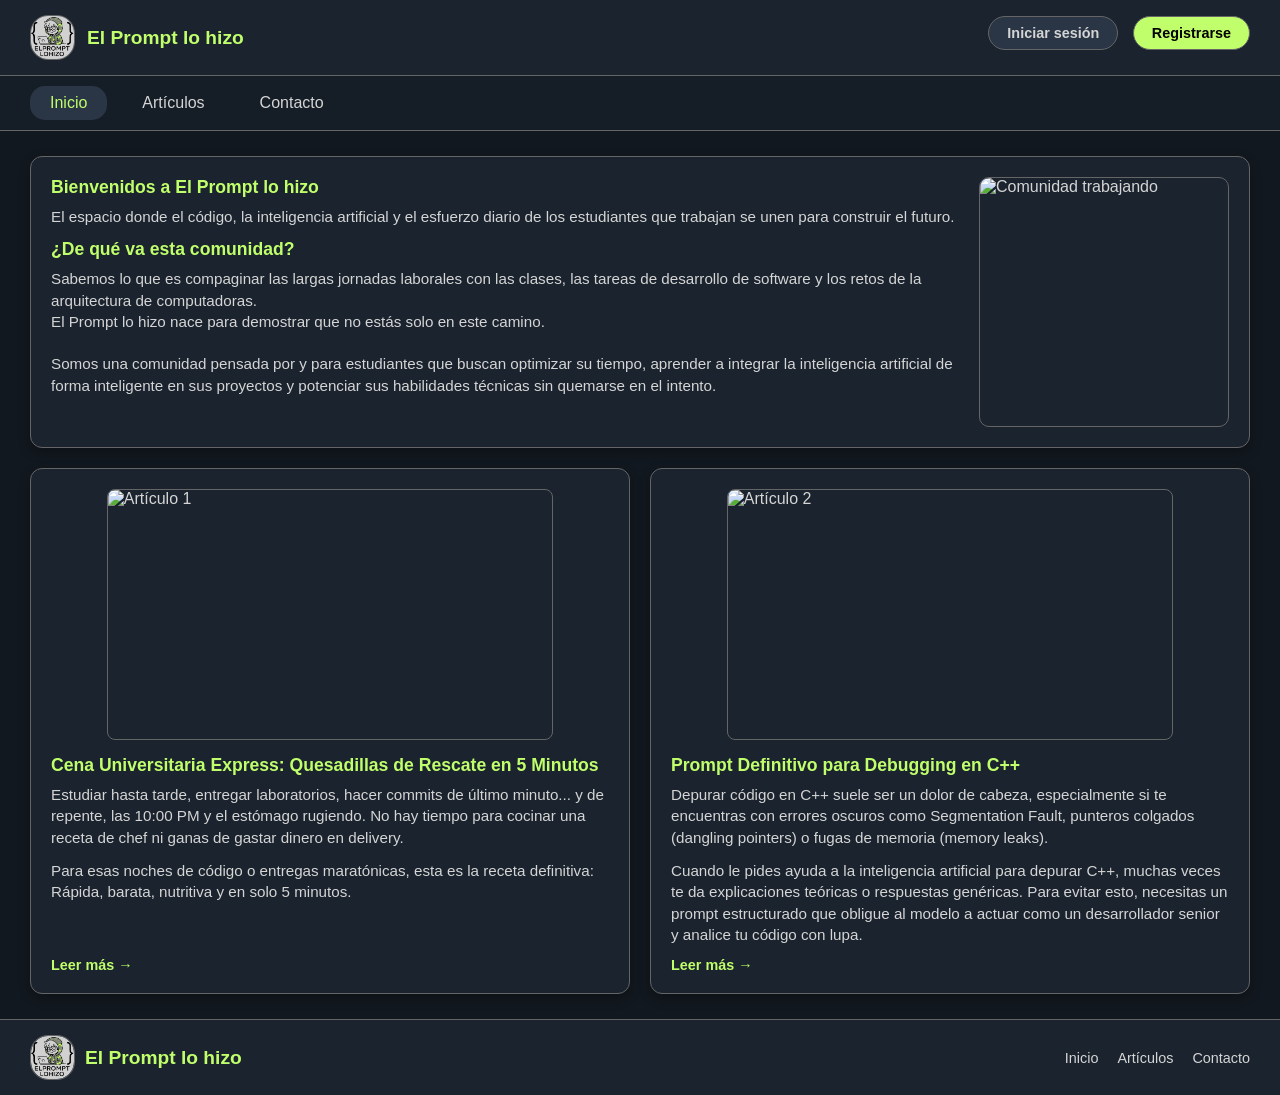
==== Index.html @ 2c09c091 "Add files via upload" ====
<!DOCTYPE html>
<html lang="es">
<head>
  <meta charset="UTF-8">
  <meta name="viewport" content="width=device-width, initial-scale=1.0">
  <title>El Prompt lo hizo</title>
  <link rel="stylesheet" href="styles.css">
</head>
<body>

  <!-- Header -->
  <header>
    <a href="index.html" class="logo-container">
      <div class="logo-circle">
        <img src="img/logo.png" alt="Logo de la web">
      </div>
      <span class="logo-text">El Prompt lo hizo</span>
    </a>
    <div class="auth-buttons">
      <button class="btn-login" href=#">Iniciar sesión</button>
      <button class="btn-register" href=#">Registrarse</button>
    </div>
  </header>

  <!-- Navegación -->
  <nav>
    <a href="index.html" class="active">Inicio</a>
    <a href="articulos.html">Artículos</a>
    <a href="contacto.html">Contacto</a>
  </nav>

  <!-- Contenido Principal -->
  <main>
    <!-- 1. Presentación de la comunidad -->
    <section class="card-horizontal full-width">
      <div class="card-content">
        <div>
          <h3>Bienvenidos a El Prompt lo hizo</h3>
          <p>El espacio donde el código, la inteligencia artificial y el esfuerzo diario de los estudiantes que trabajan se unen para construir el futuro.</p>
          <h3>¿De qué va esta comunidad?</h3>
          <p>
            Sabemos lo que es compaginar las largas jornadas laborales con las clases, las tareas de desarrollo de software y los retos de la arquitectura de computadoras.<br>
            El Prompt lo hizo nace para demostrar que no estás solo en este camino.<br><br>
            Somos una comunidad pensada por y para estudiantes que buscan optimizar su tiempo, aprender a integrar la inteligencia artificial de forma inteligente en sus proyectos y potenciar sus habilidades técnicas sin quemarse en el intento.
          </p>
        </div>
      </div>
      <img src="https://sudonull.com/art/d92f5e/what-is-the-best-coding-roadmap-for-beginners-step-by-step.webp" alt="Comunidad trabajando" class="card-img-square">
    </section>

    <!-- 2. Primer artículo destacado -->
    <section class="card">
      <div>
        <img src="https://i.ibb.co/dwZ777Sp/quesadilla.jpg" alt="Artículo 1" class="card-img">
        <h3>Cena Universitaria Express: Quesadillas de Rescate en 5 Minutos</h3>
        <p>Estudiar hasta tarde, entregar laboratorios, hacer commits de último minuto... y de repente, las 10:00 PM y el estómago rugiendo. No hay tiempo para cocinar una receta de chef ni ganas de gastar dinero en delivery.</p>
        <p>Para esas noches de código o entregas maratónicas, esta es la receta definitiva: Rápida, barata, nutritiva y en solo 5 minutos.</p>      </div>
      <a href="articulo-1.html">Leer más →</a>
    </section>

    <!-- 3. Segundo artículo destacado -->
    <section class="card">
      <div>
        <img src="https://media.geeksforgeeks.org/wp-content/uploads/20200810095221/geeksforgeeksDebug1.png" alt="Artículo 2" class="card-img">
        <h3>Prompt Definitivo para Debugging en C++</h3>
        <p>Depurar código en C++ suele ser un dolor de cabeza, especialmente si te encuentras con errores oscuros como Segmentation Fault, punteros colgados (dangling pointers) o fugas de memoria (memory leaks).</p>
        <p>Cuando le pides ayuda a la inteligencia artificial para depurar C++, muchas veces te da explicaciones teóricas o respuestas genéricas. Para evitar esto, necesitas un prompt estructurado que obligue al modelo a actuar como un desarrollador senior y analice tu código con lupa.</p>
      </div>
      <a href="articulo-2.html">Leer más →</a>
    </section>
  </main>

  <!-- Footer -->
  <footer>
    <div class="footer-brand">
      <div class="logo-circle">
        <img src="img/logo.png" alt="Logo de la web" width="70" style="border-radius: 40%;">
      </div>
      <span class="logo-text">El Prompt lo hizo</span>
    </div>
    <div>
      <a href="index.html">Inicio</a>
      <a href="articulos.html">Artículos</a>
      <a href="contacto.html">Contacto</a>
    </div>
  </footer>

</body>
</html>
---- styles.css ----
* {
    box-sizing: border-box;
    margin: 0;
    padding: 0;
    font-family: 'Segoe UI', Tahoma, Geneva, Verdana, sans-serif;
}
body {
    background-color: #12181F; 
    color: #D5D5D5;
    display: flex;
    flex-direction: column;
    min-height: 100vh;
    margin: 0;
}
header {
    height: 12%;
    background-color: #1A232E;
    padding: 15px 30px;
    display: flex;
    justify-content: space-between;
    align-items: center;
    border-bottom: 1px solid #656565;
}
.logo-container {
    display: flex;
    align-items: center;
    gap: 12px;
    text-decoration: none;
}
.logo-circle {
    width: 45px;
    height: 45px;
    background-color: #2A3646;
    border-radius: 40%;
    border: 1px solid #656565;
    overflow: hidden;
    display: flex;
    align-items: center;
    justify-content: center;
}
.logo-circle img {
    width: 100%;
    height: 100%;
    object-fit: cover;
}
.logo-text {
    font-weight: bold;
    font-size: 1.2rem;
    color: #C0FF6B;
}
.auth-buttons button {
    padding: 8px 18px;
    border-radius: 20px;
    border: 1px solid #656565;
    cursor: pointer;
    font-weight: 600;
    margin-left: 10px;
    margin-bottom: 10px;
    font-size: 0.9rem;
}
.btn-login {
    background-color: #2A3646;
    color: #D5D5D5;
}
.btn-register {
    background-color: #C0FF6B;
    color: #000000;
    border-color: #C0FF6B;
}
.btn-login:hover {
    background-color: #12181e6f;
}
.btn-register:hover {
    background-color: #d5f1af;
}

nav {
    background-color: #151D27;
    padding: 10px 30px;
    display: flex;
    gap: 15px;
    border-bottom: 1px solid #656565;
}
nav a {
    color: #D5D5D5;
    text-decoration: none;
    padding: 8px 20px;
    border-radius: 15px;
    font-weight: 500;
    transition: 0.3s;
}
nav a.active, nav a:hover {
    background-color: #2A3646;
    color: #C0FF6B;
}


/* ==========================================
   ESTILOS PARA LA PÁGINA PRINCIPAL
   ========================================== */
main {
    display: grid;
    grid-template-columns: 1fr 1fr;
    gap: 20px;
    padding: 25px 30px;
    flex: 1;
}
.full-width {
    grid-column: span 2;
}
.card-horizontal {
    background-color: #1A232E;
    border-radius: 12px;
    padding: 20px;
    border: 1px solid #656565;
    box-shadow: 0 4px 12px rgba(0,0,0,0.3);
    display: flex;
    justify-content: space-between;
    align-items: center;
    gap: 20px;
    width: 100%;
}
.card-content {
    display: flex;
    flex-direction: column;
    justify-content: space-between;
    height: 100%;
    flex: 1;
    min-width: 0;
}
.card-img-square {
    width: 250px;
    height: 250px;
    object-fit: cover;
    border-radius: 10px;
    border: 1px solid #656565;
    flex-shrink: 0;
}
.card {
    background-color: #1A232E;
    border-radius: 12px;
    padding: 20px;
    border: 1px solid #656565;
    box-shadow: 0 4px 12px rgba(0,0,0,0.3);
    display: flex;
    flex-direction: column;
    justify-content: space-between;
}
.card-img {
    width: 80%;
    height: auto;
    aspect-ratio: 16 / 9;
    object-fit: cover;
    border-radius: 8px;
    margin: 0 auto 15px auto;
    display: block;
    border: 1px solid #656565;
}
.card h3, .card-horizontal h3 {
    color: #C0FF6B;
    font-size: 1.1rem;
    margin-bottom: 8px;
}
.card p, .card-horizontal p {
    color: #D5D5D5;
    font-size: 0.95rem;
    line-height: 1.4;
    margin-bottom: 12px;
}
.card a, .card-horizontal a {
    color: #C0FF6B;
    text-decoration: none;
    font-weight: bold;
    display: inline-block;
    font-size: 0.9rem;
}
.card a:hover, .card-horizontal a:hover {
    text-decoration: underline;
}


/* ==========================================
   ESTILOS PARA LA PÁGINA DE ARTÍCULOS
   ========================================== */
main.articles-grid {
    grid-template-columns: 260px 2fr 1.1fr;
    align-items: start;
}
.card-header-flex {
    display: flex;
    justify-content: space-between;
    align-items: center;
    margin-bottom: 15px;
}
.category-list {
    display: flex;
    flex-direction: column; 
    gap: 12px;
    list-style: none;
    padding: 0;
    margin-top: 15px;
}
.category-list li {
    width: 100%;
}
.category-btn {
    width: 100%;
    text-align: left;
    background-color: #222C38;
    color: #D5D5D5;
    border: 1px solid #2A3646;
    padding: 12px 16px;
    border-radius: 8px;
    font-weight: 600;
    font-size: 0.9rem;
    cursor: pointer;
    transition: all 0.2s ease;
}
.category-btn:hover,
.category-btn.active {
    background-color: #2A3646;
    color: #C0FF6B;
    border-color: #C0FF6B;
}
.article-selected img {
    width: 100%;
    height: 180px;
    object-fit: cover;
    border-radius: 8px;
    margin-bottom: 15px;
    border: 1px solid #656565;
}
.article-selected h2 {
    color: #C0FF6B;
    font-size: 1.4rem;
    margin-bottom: 12px;
}
.article-selected h3 {
    color: #C0FF6B;
    margin: 20px 0 10px 0;
    font-size: 1.15rem;
}
.article-selected h4 {
    color: #D5D5D5;
    margin: 15px 0 8px 0;
    font-size: 1rem;
}
.article-selected p {
    margin-bottom: 12px;
    line-height: 1.6;
}
.article-selected ul {
    margin: 10px 0 15px 20px;
    line-height: 1.6;
}
.article-selected ul li {
    margin-bottom: 6px;
}
.hidden {
    display: none;
}
.article-selected pre {
    background-color: #12181F;
    border: 1px solid #656565;
    border-radius: 8px;
    padding: 15px;
    overflow-x: auto;
    margin: 15px 0;
    white-space: pre-wrap;
    word-break: break-word;
}
.article-selected code {
    font-family: 'Consolas', 'Courier New', Courier, monospace;
    color: #C0FF6B;
    font-size: 0.88rem;
}
.btn-toggle-article {
    background-color: transparent;
    color: #C0FF6B;
    border: 1px solid #C0FF6B;
    padding: 10px 20px;
    border-radius: 20px;
    font-weight: 600;
    cursor: pointer;
    margin-top: 15px;
    align-self: flex-start;
    transition: all 0.3s ease;
}
.btn-toggle-article:hover {
    background-color: #C0FF6B;
    color: #000000;
}
.btn-add {
    background-color: #C0FF6B; /* Fondo verde brillante */
    color: #000000;
    border: none;
    padding: 8px 16px;
    border-radius: 8px;
    font-weight: bold;
    font-size: 0.85rem;
    cursor: pointer;
    transition: background-color 0.2s ease;
}
.btn-add:hover {
    background-color: #d5f1af;
}
table {
    width: 100%;
    border-collapse: collapse;
    margin-top: 10px;
    border-radius: 8px;
    overflow: hidden; /* Mantiene los bordes redondeados en el thead */
}
thead {
    background-color: #12181F;
    border-bottom: 2px solid #C0FF6B;
}
td {
    padding: 12px;
    text-align: left;
    border-bottom: 1px solid #2A3646;
    font-size: 0.9rem;
}
tbody tr:hover {
    background-color: rgba(255, 255, 255, 0.03);
}
.article-link {
    color: #D5D5D5;
    text-decoration: none;
    transition: color 0.2s ease;
}
.article-link:hover {
    color: #C0FF6B;
    text-decoration: underline;
}
.tag {
    display: inline-block;
    padding: 3px 10px;
    border-radius: 12px;
    font-size: 0.75rem;
    font-weight: bold;
}
.tag-food { background-color: #3b2d1d; color: #ff9d42; border: 1px solid #ff9d42; }
.tag-ai   { background-color: #1d333b; color: #42d4ff; border: 1px solid #42d4ff; }
.tag-code { background-color: #1d3b25; color: #42ff7b; border: 1px solid #42ff7b; }
.tag-tips { background-color: #381d3b; color: #e342ff; border: 1px solid #e342ff; }

   /* ==========================================
   ESTILOS PARA LA PÁGINA DE CONTACTO
   ========================================== */
main.contact-page {
    display: flex;
    justify-content: center;
    align-items: flex-start;
    padding: 40px 30px;
}
.contact-card {
    background-color: #1A232E;
    border-radius: 12px;
    padding: 30px;
    border: 1px solid #656565;
    box-shadow: 0 4px 12px rgba(0,0,0,0.3);
    width: 100%;
    max-width: 900px;
}
.contact-card h2 {
    color: #D5D5D5;
    font-size: 1.8rem;
    margin-bottom: 25px;
    border-bottom: 2px solid #656565;
    padding-bottom: 10px;
}
.contact-form {
    display: grid;
    grid-template-columns: 1fr 1fr;
    gap: 25px;
}
.form-group {
    display: flex;
    flex-direction: column;
    gap: 8px;
}
.form-group label {
    color: #D5D5D5;
    font-size: 0.95rem;
    font-weight: 500;
}
.form-group input,
.form-group select,
.form-group textarea {
    background-color: #222D3D;
    border: 1px solid #656565;
    border-radius: 8px;
    padding: 10px 14px;
    color: #D5D5D5;
    font-size: 0.9rem;
    outline: none;
    transition: border-color 0.2s;
}
.form-group input:focus,
.form-group select:focus,
.form-group textarea:focus {
    border-color: #C0FF6B;
}
.form-group textarea {
    resize: vertical;
    min-height: 100px;
}
.form-group select {
    cursor: pointer;
}
.form-actions {
    grid-column: span 2;
    display: flex;
    justify-content: flex-end;
    margin-top: 10px;
}
.btn-submit {
    background-color: #BDC8D3;
    color: #000000;
    border: none;
    padding: 10px 25px;
    border-radius: 20px;
    font-size: 0.95rem;
    font-weight: 600;
    cursor: pointer;
    transition: 0.2s;
}
.btn-submit:hover {
    background-color: #C0FF6B;
}


   /* ==========================================
   ESTILOS PARA LA PÁGINA DE FOOTER
   ========================================== */

footer {
    background-color: #1A232E;
    padding: 15px 30px;
    display: flex;
    justify-content: space-between;
    align-items: center;
    border-top: 1px solid #656565;
    font-size: 0.9rem;
    color: #D5D5D5;
}
.footer-brand {
    display: flex;
    align-items: center;
    gap: 10px;
}
footer a {
    color: #D5D5D5;
    margin-left: 15px;
    text-decoration: none;
    transition: 0.3s;
}
footer a:hover {
    color: #C0FF6B;
}
@media (max-width: 900px) {
    main {
        grid-template-columns: 1fr;
    }
    .full-width {
        grid-column: span 1;
    }
}
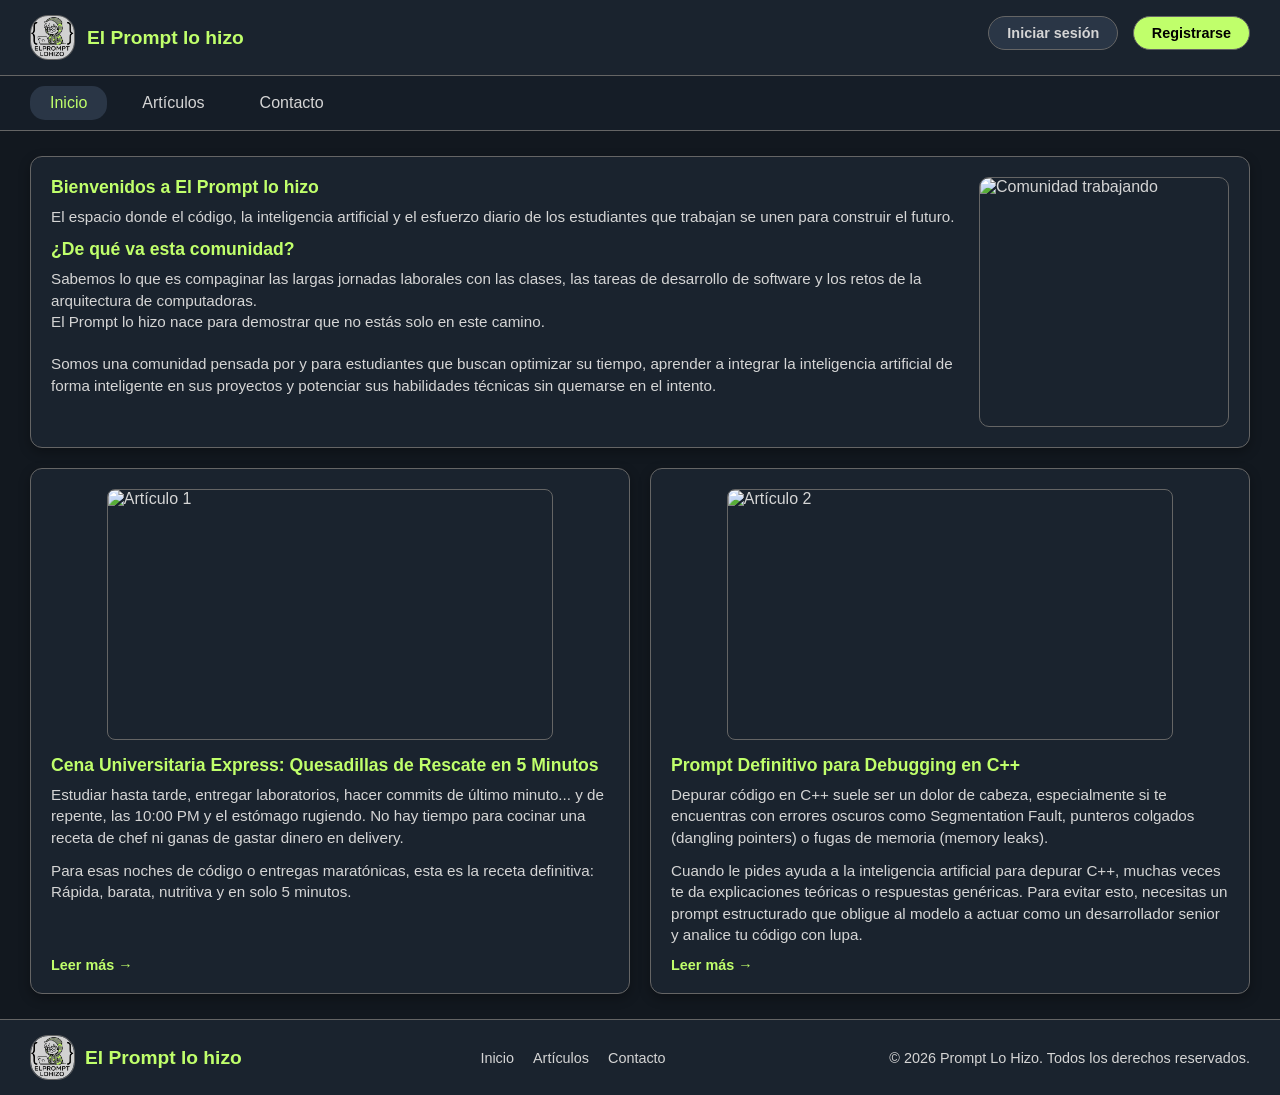
==== commit a9f264d9: "Add files via upload" ====
--- a/Index.html
+++ b/Index.html
@@ -70,20 +70,24 @@
     </section>
   </main>
 
-  <!-- Footer -->
-  <footer>
-    <div class="footer-brand">
-      <div class="logo-circle">
-        <img src="img/logo.png" alt="Logo de la web" width="70" style="border-radius: 40%;">
+    <!-- Footer -->
+    <footer>
+      <div class="footer-brand">
+        <div class="logo-circle">
+          <img src="img/logo.png" alt="Logo de la web" width="70" style="border-radius: 40%;">
+        </div>
+        <span class="logo-text">El Prompt lo hizo</span>
       </div>
-      <span class="logo-text">El Prompt lo hizo</span>
-    </div>
-    <div>
-      <a href="index.html">Inicio</a>
-      <a href="articulos.html">Artículos</a>
-      <a href="contacto.html">Contacto</a>
-    </div>
-  </footer>
+      <div>
+        <a href="index.html">Inicio</a>
+        <a href="articulos.html">Artículos</a>
+        <a href="contacto.html">Contacto</a>
+      </div>
+
+      <!-- Información de derechos -->
+      <p>&copy; 2026 Prompt Lo Hizo. Todos los derechos reservados.</p>
+
+    </footer>
 
 </body>
 </html>
--- a/styles.css
+++ b/styles.css
@@ -183,9 +183,27 @@
    ESTILOS PARA LA PÁGINA DE ARTÍCULOS
    ========================================== */
 main.articles-grid {
-    grid-template-columns: 260px 2fr 1.1fr;
+    grid-template-columns: minmax(180px, 260px) minmax(0, 2fr) minmax(220px, 1fr);
     align-items: start;
 }
+
+main.articles-grid > .card {
+    min-width: 0;
+}
+
+.article-selected {
+    min-width: 0;
+}
+
+.article-selected img {
+    width: 100%;
+    max-width: 100%;
+    height: auto;
+    aspect-ratio: 16 / 9;
+    object-fit: cover;
+}   
+
+
 .card-header-flex {
     display: flex;
     justify-content: space-between;
@@ -459,11 +477,259 @@
 footer a:hover {
     color: #C0FF6B;
 }
+
+
+
+/* ==========================================
+   TABLETS
+   ========================================== */
 @media (max-width: 900px) {
+
+    /* Contenido principal */
     main {
         grid-template-columns: 1fr;
-    }
+        padding: 20px;
+    }
+
     .full-width {
         grid-column: span 1;
     }
-}+
+    /* Página de artículos */
+    main.articles-grid {
+        grid-template-columns: minmax(0, 1fr) minmax(0, 2fr);
+        gap: 15px;
+    }
+
+    /* La tercera tarjeta pasa debajo de las otras dos */
+    main.articles-grid > section:nth-child(3) {
+        grid-column: 1 / -1;
+    }
+
+    .article-selected {
+        min-width: 0;
+    }
+
+    /* Presentación */
+    .card-horizontal {
+        gap: 15px;
+    }
+
+    .card-img-square {
+        width: 200px;
+        height: 200px;
+    }
+
+    /* Imágenes */
+    .card-img {
+        width: 100%;
+    }
+}
+
+
+/* ==========================================
+   CELULARES
+   ========================================== */
+
+@media (max-width: 600px) {
+
+    /* Header */
+    header {
+        height: auto;
+        padding: 15px;
+        flex-wrap: wrap;
+        gap: 15px;
+    }
+
+    .logo-text {
+        font-size: 1rem;
+    }
+
+    .logo-circle {
+        width: 40px;
+        height: 40px;
+        flex-shrink: 0;
+    }
+
+    .auth-buttons {
+        display: flex;
+        width: 100%;
+        gap: 10px;
+    }
+
+    .auth-buttons button {
+        flex: 1;
+        margin: 0;
+        padding: 10px 8px;
+    }
+
+    /* Navegación */
+    nav {
+        padding: 10px;
+        justify-content: center;
+        flex-wrap: wrap;
+        gap: 5px;
+    }
+
+    nav a {
+        padding: 8px 12px;
+        font-size: 0.9rem;
+    }
+
+    /* Contenido principal */
+    main {
+        padding: 15px;
+        gap: 15px;
+    }
+
+    /* Presentación */
+    .card-horizontal {
+        flex-direction: column;
+        padding: 15px;
+    }
+
+    .card-content {
+        width: 100%;
+    }
+
+    .card-img-square {
+        width: 100%;
+        max-width: 300px;
+        height: auto;
+        aspect-ratio: 1 / 1;
+    }
+
+    /* Tarjetas */
+    .card {
+        padding: 15px;
+    }
+
+    .card-img {
+        width: 100%;
+    }
+
+    .card h3,
+    .card-horizontal h3 {
+        font-size: 1rem;
+    }
+
+    .card p,
+    .card-horizontal p {
+        font-size: 0.9rem;
+    }
+
+    /* Página de artículos */
+    main.articles-grid {
+        grid-template-columns: 1fr;
+        padding: 15px;
+    }
+
+    main.articles-grid > section {
+        grid-column: 1;
+        width: 100%;
+        min-width: 0;
+    }
+
+    /* Categorías */
+    .category-list {
+        display: grid;
+        grid-template-columns: repeat(2, minmax(0, 1fr));
+        gap: 8px;
+    }
+
+    .category-btn {
+        height: 100%;
+        min-height: 48px;
+        padding: 10px 6px;
+        font-size: 0.8rem;
+        text-align: center;
+    }
+
+    /* Artículo */
+    .article-selected {
+        padding: 15px;
+    }
+
+    .article-selected h2 {
+        font-size: 1.2rem;
+        line-height: 1.4;
+    }
+
+    .article-selected p,
+    .article-selected li {
+        font-size: 0.9rem;
+        line-height: 1.6;
+    }
+
+    .article-selected img {
+        width: 100%;
+        height: auto;
+        aspect-ratio: 16 / 9;
+    }
+
+    /* Bloques de código */
+    .article-selected pre {
+        max-width: 100%;
+        overflow-x: auto;
+        white-space: pre;
+        word-break: normal;
+    }
+
+    /* Lista de artículos */
+    .card-header-flex {
+        flex-wrap: wrap;
+        gap: 10px;
+    }
+
+    /* Página de contacto */
+    main.contact-page {
+        padding: 20px 15px;
+    }
+
+    .contact-card {
+        padding: 20px 15px;
+    }
+
+    .contact-card h2 {
+        font-size: 1.4rem;
+    }
+
+    .contact-form {
+        grid-template-columns: 1fr;
+        gap: 15px;
+    }
+
+    .form-actions {
+        grid-column: span 1;
+    }
+
+    .btn-submit {
+        width: 100%;
+    }
+
+    /* Tablas */
+    table {
+        display: block;
+        width: 100%;
+        overflow-x: auto;
+        white-space: nowrap;
+    }
+
+    /* Footer */
+    footer {
+        flex-direction: column;
+        gap: 20px;
+        padding: 20px 15px;
+        text-align: center;
+    }
+
+    .footer-brand {
+        justify-content: center;
+    }
+
+    footer a {
+        margin: 0 5px;
+        display: inline-block;
+        padding: 5px;
+    }
+}
